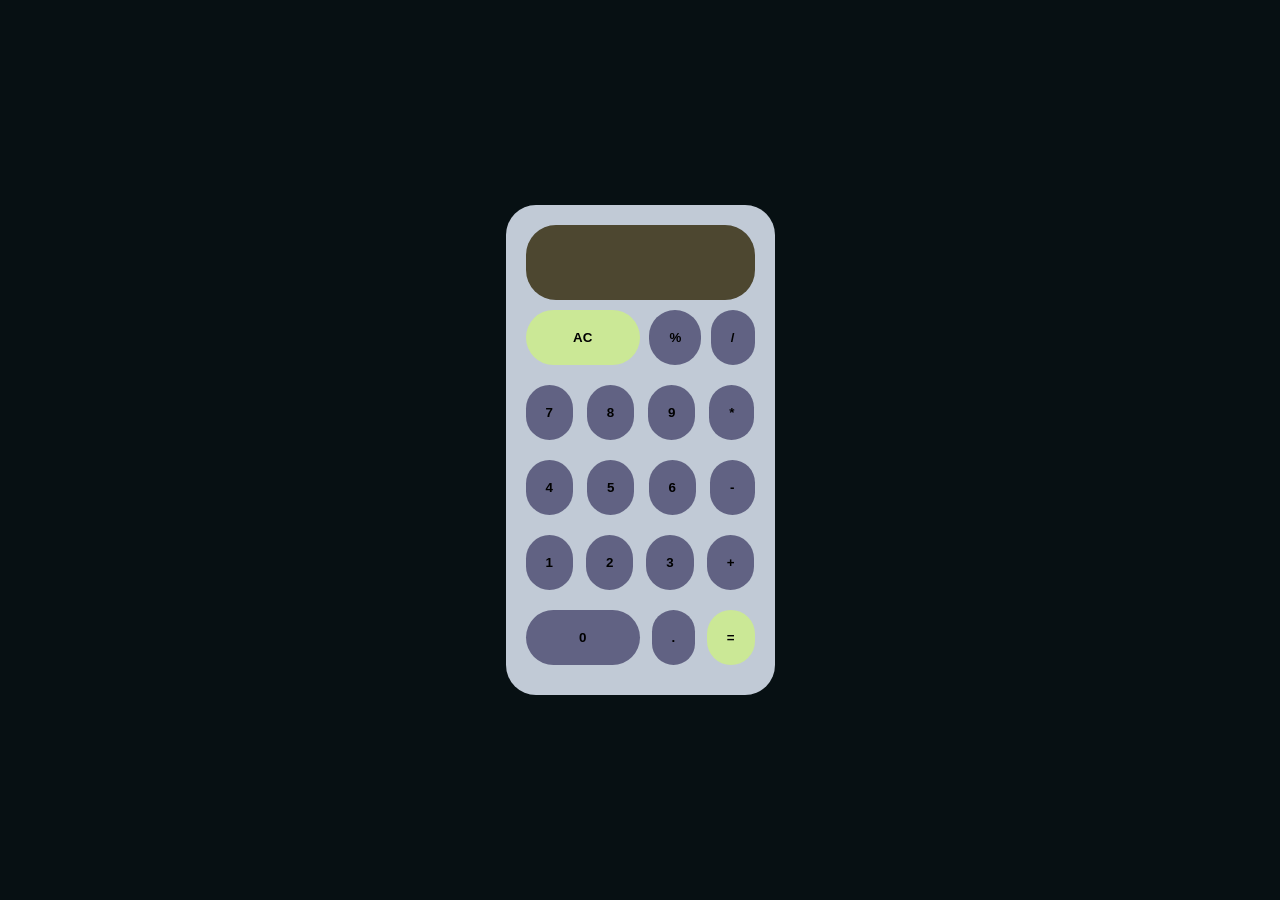
==== calculator.html @ e43d5099 "first commit" ====
<!DOCTYPE html>
<html lang="en">
<head>
    <meta charset="UTF-8">
    <meta name="viewport" content="width=device-width, initial-scale=1.0">
    <title>Calculator</title>
    <link rel="stylesheet" href="calculator.css">
</head>
<body>
    <div id="calculator">

        <div>
            <input type="text" id="display-screen" disabled>
        </div>

        <div class="three-btn-container">
            <button id="ac-btn" onclick="clearScreen()">AC</button>
            <button class="btn" onclick="entry('%')">%</button>
            <button class="btn" onclick="entry('/')">/</button>
        </div>

        <div class="four-btn-container">
            <button class="btn" onclick="entry('7')">7</button>
            <button class="btn" onclick="entry('8')">8</button>
            <button class="btn" onclick="entry('9')">9</button>
            <button class="btn" onclick="entry('*')">*</button>
        </div>    
        <div class="four-btn-container">
            <button class="btn" onclick="entry('4')">4</button>
            <button class="btn" onclick="entry('5')">5</button>
            <button class="btn" onclick="entry('6')">6</button>
            <button class="btn" onclick="entry('-')">-</button>
        </div>    
        <div class="four-btn-container">
            <button class="btn" onclick="entry('1')">1</button>
            <button class="btn" onclick="entry('2')">2</button>
            <button class="btn" onclick="entry('3')">3</button>
            <button class="btn" onclick="entry('+')">+</button>
        </div>    
            
        <div class="three-btn-container">
            <button id="zero-btn" onclick="entry('0')">0</button>
            <button class="btn" onclick="entry('.')">.</button>
            <button id="equals-btn" onclick="evaluate_valueInput()">=</button>
        </div>   
    </div>
  
    <script src="calculator.js"></script>
</body>
</html>
---- calculator.css ----
*
{
    margin: 0;
    padding: 0;
    box-sizing: border-box;
}

body
{
    height: 100vh;
    background-color: #071013;
    display: flex;
    justify-content: center;
    align-items: center;
}

#calculator
{
    background-color: #C1CAD6 ;
    padding: 20px;
    border-radius: 30px;
}

#display-screen
{
    padding: 30px;
    border-radius: 30px;
    border: 0;
    background-color: #4D4730;
    color: #ffffff;
}

.three-btn-container
{
    display: flex;
    justify-content: space-between;
    padding: 10px 0;
}

.four-btn-container
{
    display: flex;
    justify-content: space-between;
    padding: 10px 0;
}

#zero-btn
{
    width: 50%;
    padding: 10px 20px;
    border-radius: 30px;
    border: 0;
    background-color: #616283;
}

.btn
{
    padding: 20px;
    border-radius: 50px;
    border: 0;
    background-color: #616283;
}

#ac-btn
{
    width: 50%;
    padding: 10px 20px;
    border-radius: 30px;
    border: 0;
    background-color: #CBE896;
}

#equals-btn
{
    padding: 20px;
    border-radius: 50px;
    border: 0;
    background-color: #CBE896;
}

#calculator button
{
    font-weight: 600;
}
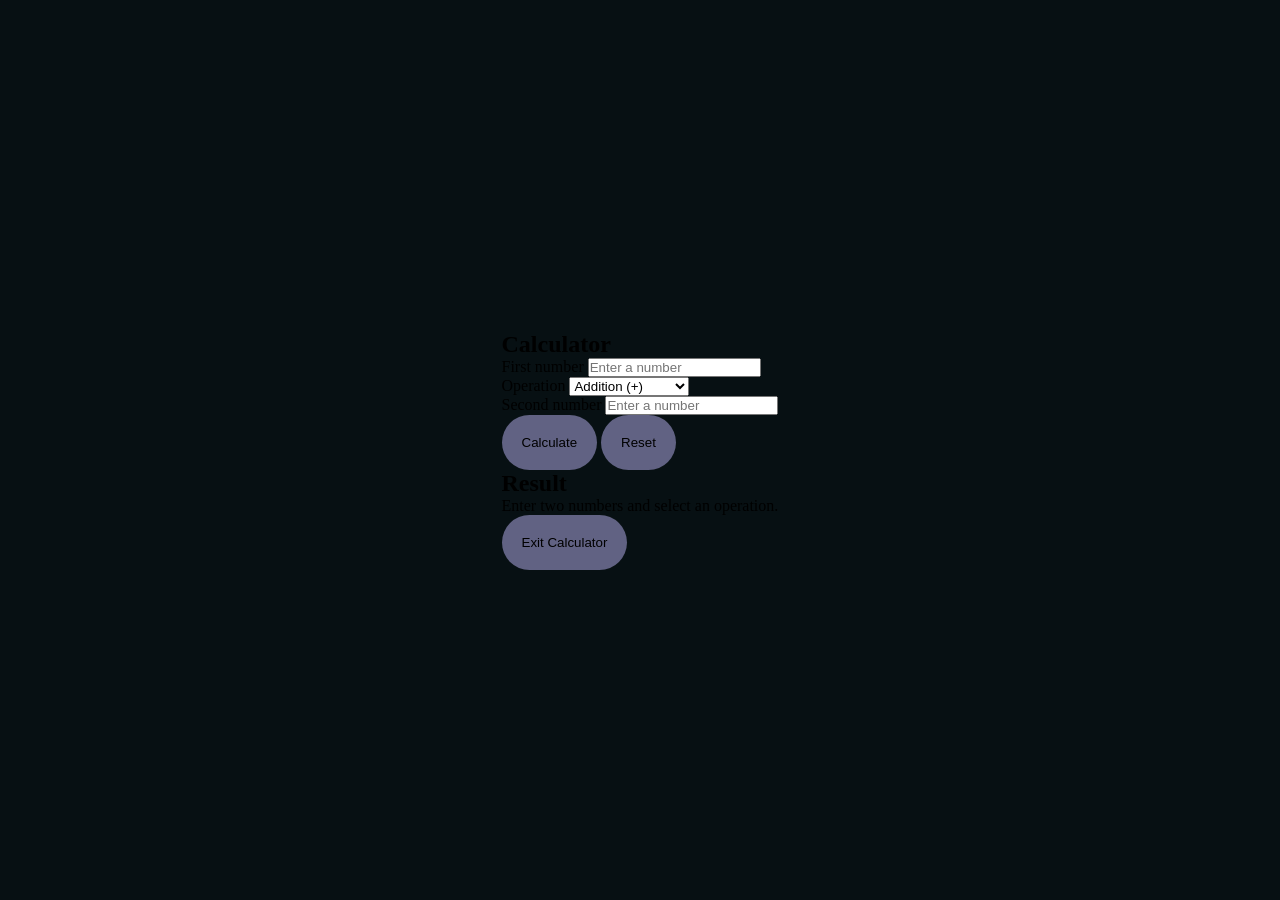
==== commit 67625d70: "Refactor calculator layout with form elements" ====
--- a/calculator.html
+++ b/calculator.html
@@ -7,44 +7,60 @@
     <link rel="stylesheet" href="calculator.css">
 </head>
 <body>
-    <div id="calculator">
+    <main class="calculator-container">
+        <section class="calculator" aria-labelledby="calculator-title">
+            <h1 id="calculator-title">Calculator</h1>
 
-        <div>
-            <input type="text" id="display-screen" disabled>
-        </div>
+            <form id="calculator-form" novalidate>
+                <div class="form-group">
+                    <label for="first-number">First number</label>
+                    <input
+                        type="number"
+                        id="first-number"
+                        name="first-number"
+                        step="any"
+                        placeholder="Enter a number"
+                        required
+                    >
+                </div>
 
-        <div class="three-btn-container">
-            <button id="ac-btn" onclick="clearScreen()">AC</button>
-            <button class="btn" onclick="entry('%')">%</button>
-            <button class="btn" onclick="entry('/')">/</button>
-        </div>
+                <div class="form-group">
+                    <label for="operation">Operation</label>
+                    <select id="operation" name="operation" required>
+                        <option value="+">Addition (+)</option>
+                        <option value="-">Subtraction (−)</option>
+                        <option value="*">Multiplication (×)</option>
+                        <option value="/">Division (÷)</option>
+                    </select>
+                </div>
 
-        <div class="four-btn-container">
-            <button class="btn" onclick="entry('7')">7</button>
-            <button class="btn" onclick="entry('8')">8</button>
-            <button class="btn" onclick="entry('9')">9</button>
-            <button class="btn" onclick="entry('*')">*</button>
-        </div>    
-        <div class="four-btn-container">
-            <button class="btn" onclick="entry('4')">4</button>
-            <button class="btn" onclick="entry('5')">5</button>
-            <button class="btn" onclick="entry('6')">6</button>
-            <button class="btn" onclick="entry('-')">-</button>
-        </div>    
-        <div class="four-btn-container">
-            <button class="btn" onclick="entry('1')">1</button>
-            <button class="btn" onclick="entry('2')">2</button>
-            <button class="btn" onclick="entry('3')">3</button>
-            <button class="btn" onclick="entry('+')">+</button>
-        </div>    
-            
-        <div class="three-btn-container">
-            <button id="zero-btn" onclick="entry('0')">0</button>
-            <button class="btn" onclick="entry('.')">.</button>
-            <button id="equals-btn" onclick="evaluate_valueInput()">=</button>
-        </div>   
-    </div>
-  
+                <div class="form-group">
+                    <label for="second-number">Second number</label>
+                    <input
+                        type="number"
+                        id="second-number"
+                        name="second-number"
+                        step="any"
+                        placeholder="Enter a number"
+                        required
+                    >
+                </div>
+
+                <div class="button-group">
+                    <button type="submit" class="btn btn-primary">Calculate</button>
+                    <button type="button" id="reset-btn" class="btn btn-secondary">Reset</button>
+                </div>
+
+                <div class="result-container">
+                    <h2>Result</h2>
+                    <output id="result" aria-live="polite">Enter two numbers and select an operation.</output>
+                </div>
+
+                <button type="button" id="exit-btn" class="btn btn-exit">Exit Calculator</button>
+            </form>
+        </section>
+    </main>
+
     <script src="calculator.js"></script>
 </body>
-</html>+</html>
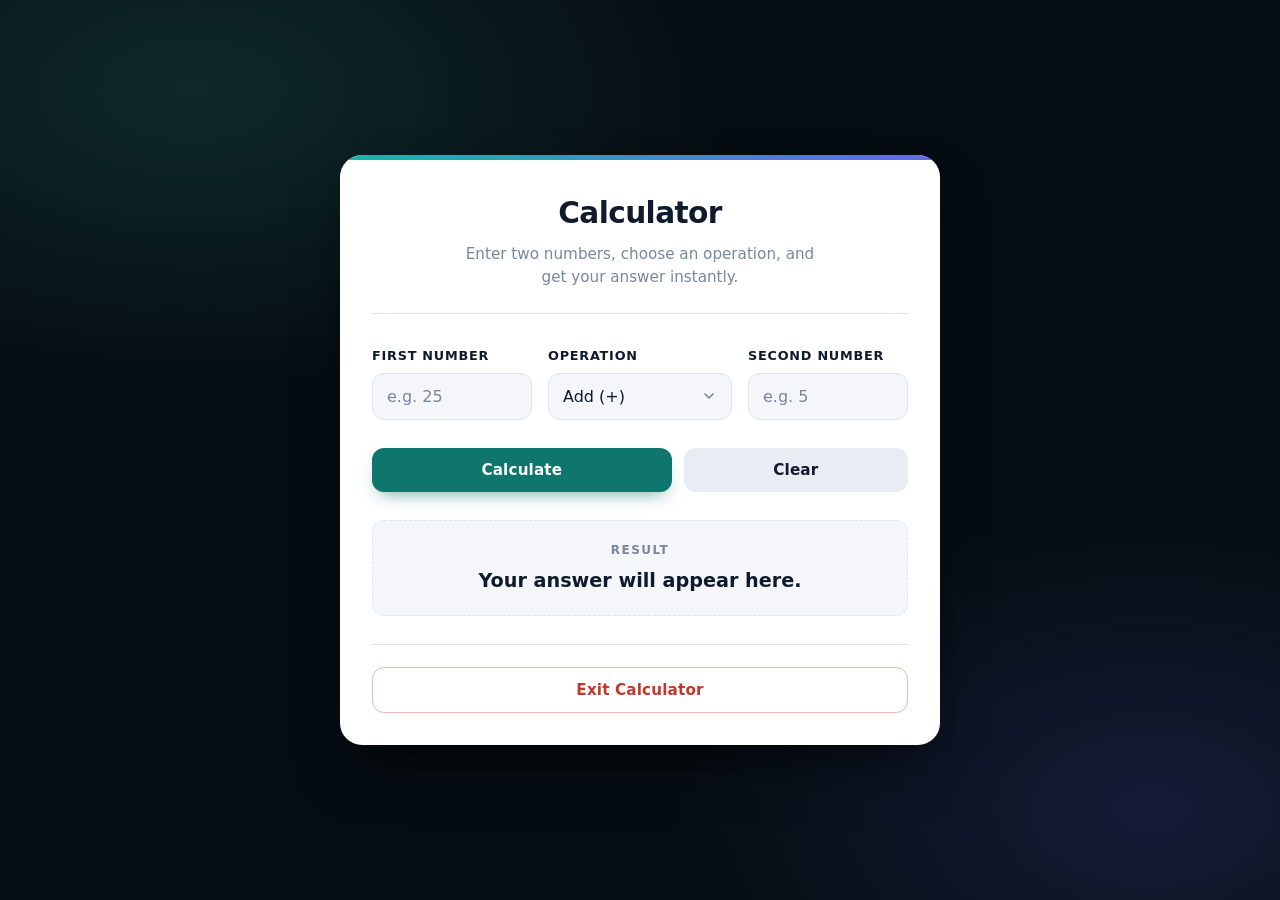
==== commit a320d52b: "Revamped the calculator to a more professional look" ====
--- a/calculator.html
+++ b/calculator.html
@@ -3,60 +3,75 @@
 <head>
     <meta charset="UTF-8">
     <meta name="viewport" content="width=device-width, initial-scale=1.0">
+    <meta name="description" content="A simple calculator for addition, subtraction, multiplication and division.">
     <title>Calculator</title>
     <link rel="stylesheet" href="calculator.css">
 </head>
 <body>
     <main class="calculator-container">
         <section class="calculator" aria-labelledby="calculator-title">
-            <h1 id="calculator-title">Calculator</h1>
+
+            <header class="calculator-header">
+                <h1 id="calculator-title">Calculator</h1>
+                <p class="subtitle">Enter two numbers, choose an operation, and get your answer instantly.</p>
+            </header>
 
             <form id="calculator-form" novalidate>
-                <div class="form-group">
-                    <label for="first-number">First number</label>
-                    <input
-                        type="number"
-                        id="first-number"
-                        name="first-number"
-                        step="any"
-                        placeholder="Enter a number"
-                        required
-                    >
-                </div>
 
-                <div class="form-group">
-                    <label for="operation">Operation</label>
-                    <select id="operation" name="operation" required>
-                        <option value="+">Addition (+)</option>
-                        <option value="-">Subtraction (−)</option>
-                        <option value="*">Multiplication (×)</option>
-                        <option value="/">Division (÷)</option>
-                    </select>
-                </div>
+                <div class="expression-grid">
+                    <div class="form-group">
+                        <label for="first-number">First number</label>
+                        <input
+                            type="number"
+                            id="first-number"
+                            name="first-number"
+                            step="any"
+                            placeholder="e.g. 25"
+                            inputmode="decimal"
+                            autocomplete="off"
+                            required
+                        >
+                    </div>
 
-                <div class="form-group">
-                    <label for="second-number">Second number</label>
-                    <input
-                        type="number"
-                        id="second-number"
-                        name="second-number"
-                        step="any"
-                        placeholder="Enter a number"
-                        required
-                    >
+                    <div class="form-group">
+                        <label for="operation">Operation</label>
+                        <select id="operation" name="operation" required>
+                            <option value="+">Add (+)</option>
+                            <option value="-">Subtract (−)</option>
+                            <option value="*">Multiply (×)</option>
+                            <option value="/">Divide (÷)</option>
+                        </select>
+                    </div>
+
+                    <div class="form-group">
+                        <label for="second-number">Second number</label>
+                        <input
+                            type="number"
+                            id="second-number"
+                            name="second-number"
+                            step="any"
+                            placeholder="e.g. 5"
+                            inputmode="decimal"
+                            autocomplete="off"
+                            required
+                        >
+                    </div>
                 </div>
 
                 <div class="button-group">
                     <button type="submit" class="btn btn-primary">Calculate</button>
-                    <button type="button" id="reset-btn" class="btn btn-secondary">Reset</button>
+                    <button type="button" id="reset-btn" class="btn btn-secondary">Clear</button>
                 </div>
 
                 <div class="result-container">
                     <h2>Result</h2>
-                    <output id="result" aria-live="polite">Enter two numbers and select an operation.</output>
+                    <output id="result" aria-live="polite" for="first-number operation second-number">Your answer will appear here.</output>
                 </div>
 
-                <button type="button" id="exit-btn" class="btn btn-exit">Exit Calculator</button>
+                <footer class="calculator-footer">
+                    <button type="button" id="exit-btn" class="btn btn-exit">Exit Calculator</button>
+                </footer>
+
             </form>
         </section>
     </main>
--- a/calculator.css
+++ b/calculator.css
@@ -1,84 +1,380 @@
-*
-{
+/* ==========================================================================
+   Calculator - Professional Theme
+   ========================================================================== */
+
+:root {
+    /* Surfaces */
+    --bg-deep: #060d12;
+    --bg-glow-1: rgba(56, 189, 172, 0.16);
+    --bg-glow-2: rgba(99, 102, 241, 0.16);
+    --surface: #ffffff;
+    --surface-muted: #f4f6fa;
+    --border: #dfe4ec;
+
+    /* Text */
+    --text-strong: #0f1b2d;
+    --text-body: #3b475c;
+    --text-muted: #7a869a;
+
+    /* Brand */
+    --primary: #0f766e;
+    --primary-hover: #0d645d;
+    --primary-soft: rgba(15, 118, 110, 0.14);
+    --secondary: #e8ecf3;
+    --secondary-hover: #dbe1ec;
+
+    /* Status */
+    --danger: #c0392b;
+    --danger-soft: rgba(192, 57, 43, 0.08);
+    --success: #167a45;
+    --success-soft: rgba(22, 122, 69, 0.08);
+
+    /* Shape & motion */
+    --radius-lg: 22px;
+    --radius-md: 12px;
+    --shadow-card: 0 30px 60px -20px rgba(0, 0, 0, 0.55),
+                   0 12px 24px -12px rgba(0, 0, 0, 0.35);
+    --transition: 0.2s ease;
+
+    --font: "Inter", "Segoe UI", system-ui, -apple-system, "Helvetica Neue",
+            Arial, sans-serif;
+}
+
+*,
+*::before,
+*::after {
     margin: 0;
     padding: 0;
     box-sizing: border-box;
 }
 
-body
-{
-    height: 100vh;
-    background-color: #071013;
+body {
+    min-height: 100vh;
     display: flex;
     justify-content: center;
     align-items: center;
-}
-
-#calculator
-{
-    background-color: #C1CAD6 ;
-    padding: 20px;
-    border-radius: 30px;
-}
-
-#display-screen
-{
-    padding: 30px;
-    border-radius: 30px;
+    padding: 24px;
+    font-family: var(--font);
+    color: var(--text-body);
+    line-height: 1.5;
+    -webkit-font-smoothing: antialiased;
+    background:
+        radial-gradient(900px 500px at 15% 10%, var(--bg-glow-1), transparent 60%),
+        radial-gradient(800px 500px at 90% 90%, var(--bg-glow-2), transparent 60%),
+        var(--bg-deep);
+}
+
+/* ---------- Card ---------- */
+
+.calculator-container {
+    width: 100%;
+    max-width: 600px;
+}
+
+.calculator {
+    position: relative;
+    background-color: var(--surface);
+    border-radius: var(--radius-lg);
+    padding: 36px 32px 32px;
+    box-shadow: var(--shadow-card);
+    overflow: hidden;
+    animation: card-in 0.5s ease both;
+}
+
+/* Accent bar across the top of the card */
+.calculator::before {
+    content: "";
+    position: absolute;
+    inset: 0 0 auto 0;
+    height: 5px;
+    background: linear-gradient(90deg, #14b8a6, #6366f1);
+}
+
+@keyframes card-in {
+    from {
+        opacity: 0;
+        transform: translateY(14px);
+    }
+    to {
+        opacity: 1;
+        transform: translateY(0);
+    }
+}
+
+.calculator-header {
+    text-align: center;
+    margin-bottom: 32px;
+    padding-bottom: 24px;
+    border-bottom: 1px solid var(--border);
+}
+
+h1 {
+    color: var(--text-strong);
+    font-size: 1.85rem;
+    font-weight: 700;
+    letter-spacing: -0.02em;
+    margin-bottom: 8px;
+}
+
+.subtitle {
+    max-width: 38ch;
+    margin: 0 auto;
+    color: var(--text-muted);
+    font-size: 0.95rem;
+}
+
+/* ---------- Form ---------- */
+
+/* First number | Operation | Second number, side by side */
+.expression-grid {
+    display: grid;
+    grid-template-columns: 1fr 1.15fr 1fr;
+    gap: 16px;
+    align-items: end;
+}
+
+.expression-grid .form-group {
+    margin-bottom: 0;
+    min-width: 0;
+}
+
+.form-group {
+    display: flex;
+    flex-direction: column;
+    margin-bottom: 20px;
+}
+
+label {
+    color: var(--text-strong);
+    font-size: 0.8rem;
+    font-weight: 600;
+    letter-spacing: 0.06em;
+    text-transform: uppercase;
+    margin-bottom: 8px;
+}
+
+input,
+select {
+    width: 100%;
+    padding: 13px 14px;
+    font-family: inherit;
+    font-size: 1rem;
+    color: var(--text-strong);
+    background-color: var(--surface-muted);
+    border: 1.5px solid var(--border);
+    border-radius: var(--radius-md);
+    outline: none;
+    transition: border-color var(--transition),
+                box-shadow var(--transition),
+                background-color var(--transition);
+}
+
+input::placeholder {
+    color: var(--text-muted);
+}
+
+input:hover,
+select:hover {
+    border-color: #c3cbd9;
+}
+
+input:focus,
+select:focus {
+    background-color: var(--surface);
+    border-color: var(--primary);
+    box-shadow: 0 0 0 4px var(--primary-soft);
+}
+
+/* Hide number spinners for a cleaner look */
+input[type="number"] {
+    -moz-appearance: textfield;
+    appearance: textfield;
+}
+
+input[type="number"]::-webkit-outer-spin-button,
+input[type="number"]::-webkit-inner-spin-button {
+    -webkit-appearance: none;
+    margin: 0;
+}
+
+/* Custom select arrow */
+select {
+    appearance: none;
+    -webkit-appearance: none;
+    cursor: pointer;
+    padding-right: 42px;
+    background-image: url("data:image/svg+xml,%3Csvg xmlns='http://www.w3.org/2000/svg' width='16' height='16' viewBox='0 0 24 24' fill='none' stroke='%237a869a' stroke-width='2.5' stroke-linecap='round' stroke-linejoin='round'%3E%3Cpolyline points='6 9 12 15 18 9'/%3E%3C/svg%3E");
+    background-repeat: no-repeat;
+    background-position: right 14px center;
+    background-size: 16px;
+}
+
+/* ---------- Buttons ---------- */
+
+.button-group {
+    display: flex;
+    gap: 12px;
+    margin-top: 28px;
+}
+
+.btn {
     border: 0;
-    background-color: #4D4730;
+    border-radius: var(--radius-md);
+    padding: 13px 18px;
+    font-family: inherit;
+    font-size: 0.95rem;
+    font-weight: 600;
+    letter-spacing: 0.01em;
+    cursor: pointer;
+    transition: transform var(--transition),
+                box-shadow var(--transition),
+                background-color var(--transition),
+                color var(--transition);
+}
+
+.btn:hover {
+    transform: translateY(-1px);
+}
+
+.btn:active {
+    transform: translateY(0);
+}
+
+.btn:focus-visible {
+    outline: 3px solid var(--primary-soft);
+    outline-offset: 2px;
+}
+
+.btn-primary {
+    flex: 1.4;
     color: #ffffff;
-}
-
-.three-btn-container
-{
-    display: flex;
-    justify-content: space-between;
-    padding: 10px 0;
-}
-
-.four-btn-container
-{
-    display: flex;
-    justify-content: space-between;
-    padding: 10px 0;
-}
-
-#zero-btn
-{
-    width: 50%;
-    padding: 10px 20px;
-    border-radius: 30px;
-    border: 0;
-    background-color: #616283;
-}
-
-.btn
-{
-    padding: 20px;
-    border-radius: 50px;
-    border: 0;
-    background-color: #616283;
-}
-
-#ac-btn
-{
-    width: 50%;
-    padding: 10px 20px;
-    border-radius: 30px;
-    border: 0;
-    background-color: #CBE896;
-}
-
-#equals-btn
-{
-    padding: 20px;
-    border-radius: 50px;
-    border: 0;
-    background-color: #CBE896;
-}
-
-#calculator button
-{
+    background-color: var(--primary);
+    box-shadow: 0 8px 18px -8px rgba(15, 118, 110, 0.7);
+}
+
+.btn-primary:hover {
+    background-color: var(--primary-hover);
+    box-shadow: 0 12px 22px -8px rgba(15, 118, 110, 0.75);
+}
+
+.btn-secondary {
+    flex: 1;
+    color: var(--text-strong);
+    background-color: var(--secondary);
+}
+
+.btn-secondary:hover {
+    background-color: var(--secondary-hover);
+}
+
+.calculator-footer {
+    margin-top: 28px;
+    padding-top: 22px;
+    border-top: 1px solid var(--border);
+}
+
+.btn-exit {
+    width: 100%;
+    margin-top: 0;
+    color: var(--danger);
+    background-color: transparent;
+    border: 1.5px solid rgba(192, 57, 43, 0.35);
+}
+
+.btn-exit:hover {
+    color: #ffffff;
+    background-color: var(--danger);
+    border-color: var(--danger);
+    box-shadow: 0 10px 20px -10px rgba(192, 57, 43, 0.7);
+}
+
+.btn-exit:focus-visible {
+    outline-color: rgba(192, 57, 43, 0.25);
+}
+
+/* ---------- Result ---------- */
+
+.result-container {
+    margin-top: 28px;
+    padding: 20px 18px;
+    text-align: center;
+    background-color: var(--surface-muted);
+    border: 1.5px dashed var(--border);
+    border-radius: var(--radius-md);
+}
+
+.result-container h2 {
+    margin-bottom: 8px;
+    color: var(--text-muted);
+    font-size: 0.75rem;
     font-weight: 600;
-}+    letter-spacing: 0.12em;
+    text-transform: uppercase;
+}
+
+#result {
+    display: block;
+    min-height: 28px;
+    color: var(--text-strong);
+    font-size: 1.2rem;
+    font-weight: 700;
+    font-variant-numeric: tabular-nums;
+    overflow-wrap: anywhere;
+}
+
+.error {
+    color: var(--danger) !important;
+}
+
+.success {
+    color: var(--success) !important;
+}
+
+/* Tint the result panel based on its state (modern browsers) */
+.result-container:has(.error) {
+    background-color: var(--danger-soft);
+    border-color: rgba(192, 57, 43, 0.35);
+}
+
+.result-container:has(.success) {
+    background-color: var(--success-soft);
+    border-color: rgba(22, 122, 69, 0.35);
+}
+
+/* ---------- Responsive ---------- */
+
+@media (max-width: 480px) {
+    body {
+        padding: 14px;
+    }
+
+    .calculator {
+        padding: 30px 20px 24px;
+    }
+
+    h1 {
+        font-size: 1.5rem;
+    }
+
+    .button-group {
+        flex-direction: column;
+    }
+}
+
+@media (max-width: 640px) {
+    .expression-grid {
+        grid-template-columns: 1fr;
+        gap: 18px;
+    }
+}
+
+/* ---------- Accessibility ---------- */
+
+@media (prefers-reduced-motion: reduce) {
+    *,
+    *::before,
+    *::after {
+        animation: none !important;
+        transition: none !important;
+    }
+}
